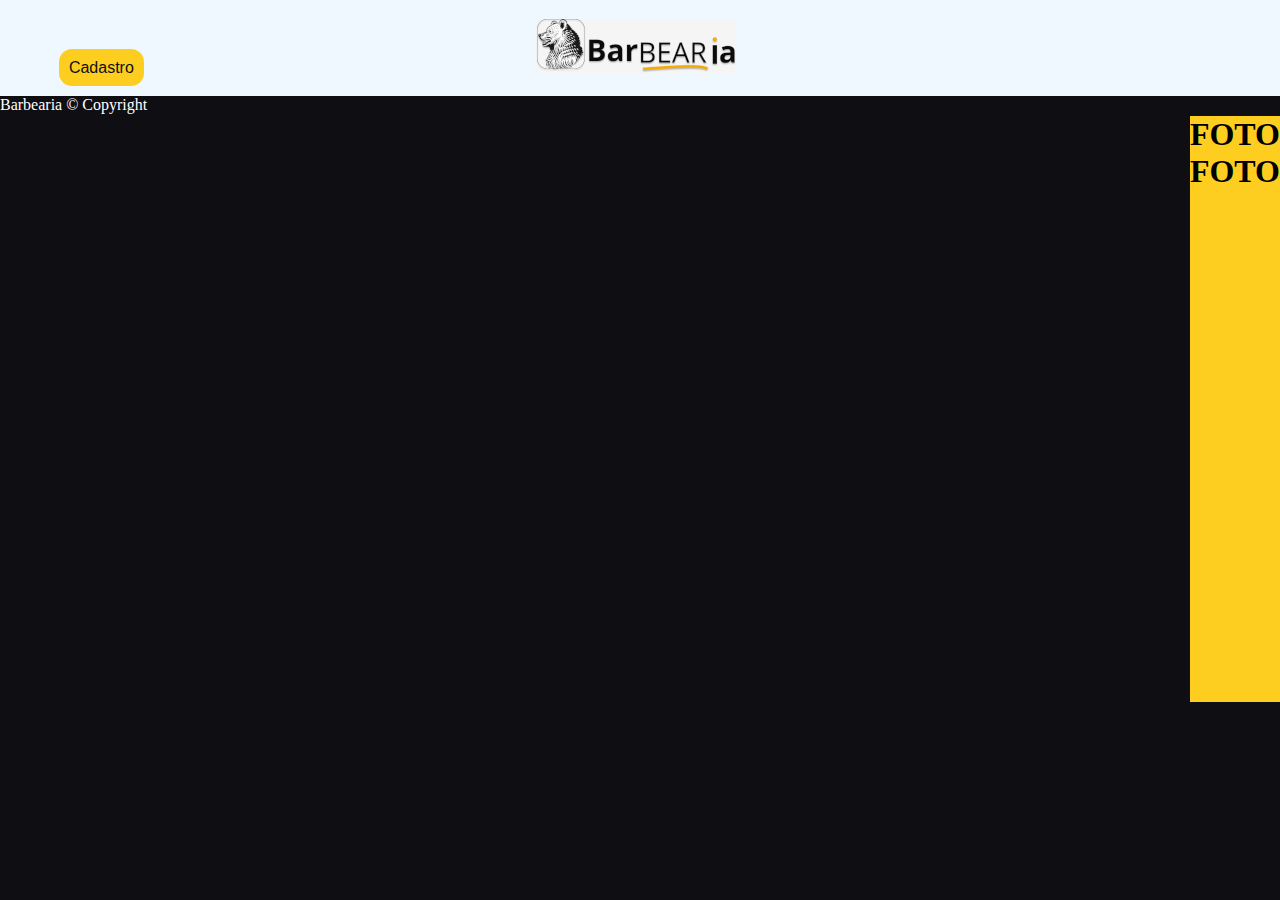
==== Barbearia-main/aba2.html @ 8c30d6e2 "quase p" ====
<!DOCTYPE html>
<html lang="pt-br">
<head>
    <meta charset="UTF-8">
    <meta http-equiv="X-UA-Compatible" content="IE=edge">
    <meta name="viewport" content="width=device-width, initial-scale=1.0">
    <link rel="shortcut icon" href="img/favicon.jpg" type="image/x-icon">
    <link rel="stylesheet" href="css/style.css">
    <title>Barbearia</title>
</head>
<body>
     <main>
    <header>
         <div class="imglogo">
           <img src="img/logo-barbearia-pitiquinha.png" alt="logo">
         </div>

         <div class="abas">
            <ul>
                <li><a href="index.html">Cadastro</a></li>
              
                
            </ul>
        </div>

    </header>


    <section>
        <div class="galeria">
          <h1>FOTO</h1>

          <h1>FOTO</h1>

            
        </div>
      </section>
    <footer>

       <p>Barbearia &copy; Copyright</p>

    </footer>
  </main>
</body>
</html>
---- Barbearia-main/css/style.css ----
*{
   margin: 0;
}
body{
   background-color: #0F0E13;
}

header{
background-color: aliceblue;
margin: 0px;
padding: 5mm;
}

footer{
   color:white;
}

.imglogo{
   margin-bottom: 0px;
   margin-right:8px;
   text-align: center;
   max-height: 40px;
   
 }

 .abas ul{ 
    list-style: none;
 }
 .abas li {
   background-color: #FDCE20;
   display: inline;  
   border-radius: 13px;
   padding-left: 7px;
   padding: 10px;
   width:50mm ; 
 }

 .abas li a{
   text-decoration: none;
   color: #0F0E13;
   font-family:'Franklin Gothic Medium', 'Arial Narrow', Arial, sans-serif;
   
 }

 .abas li:hover{
   background-color: yellow;

 }

 .galeria{

   background-color: #FDCE20;
   float: right;
   padding-bottom:40% ;
   margin-top: 20px;
 
 }

 #conteudo{
   margin-top: 1%;
   padding: 50px;
   width: 40%;
   margin-left: 32%;
   border-radius: 10px;
   background: aliceblue;
   color: rgb(0, 0, 0);
   text-align: center;
}

#form{

   text-align: center;
}

.list{

   text-decoration: none;
}
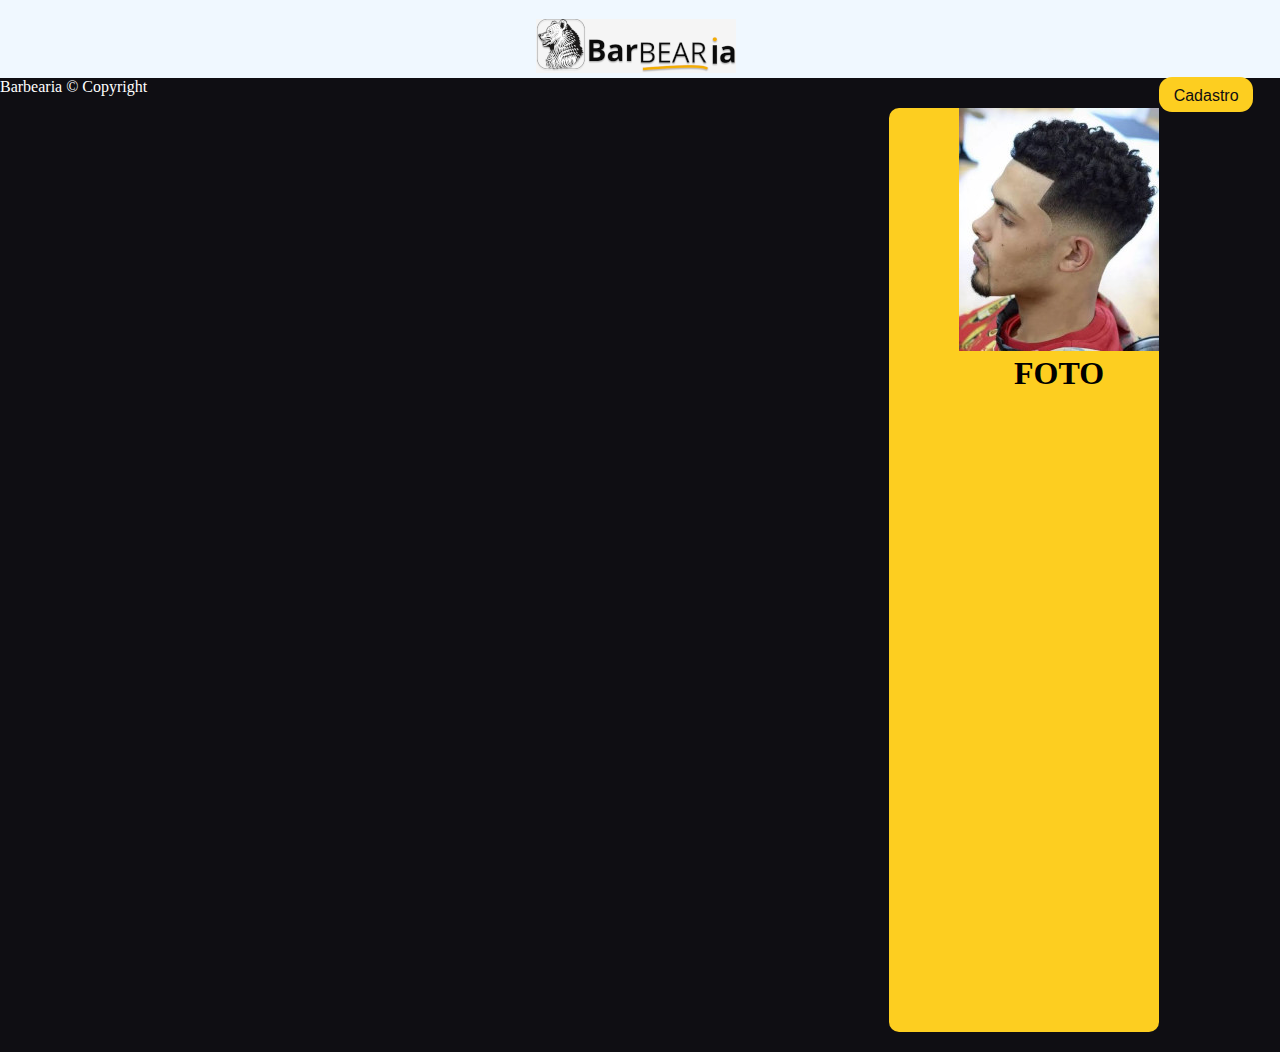
==== commit b1a6a097: "mudança" ====
--- a/Barbearia-main/aba2.html
+++ b/Barbearia-main/aba2.html
@@ -13,22 +13,22 @@
     <header>
          <div class="imglogo">
            <img src="img/logo-barbearia-pitiquinha.png" alt="logo">
-         </div>
+           <div class="cadastro">
+            
+            <p><a href="index.html">Cadastro</a></p>
+          </div>
+    </div>
 
-         <div class="abas">
-            <ul>
-                <li><a href="index.html">Cadastro</a></li>
-              
-                
-            </ul>
-        </div>
+         
+
+         
 
     </header>
 
 
     <section>
         <div class="galeria">
-          <h1>FOTO</h1>
+          <img src="img/jaca3.jpg" alt="corte jaca">
 
           <h1>FOTO</h1>
 
--- a/Barbearia-main/css/style.css
+++ b/Barbearia-main/css/style.css
@@ -23,26 +23,30 @@
    
  }
 
- .abas ul{ 
-    list-style: none;
- }
- .abas li {
+
+ .cadastro p {
    background-color: #FDCE20;
-   display: inline;  
+   text-align: center;
    border-radius: 13px;
-   padding-left: 7px;
+   padding-right: 70px;
    padding: 10px;
-   width:50mm ; 
- }
-
- .abas li a{
-   text-decoration: none;
-   color: #0F0E13;
-   font-family:'Franklin Gothic Medium', 'Arial Narrow', Arial, sans-serif;
+   height: 10%;
+   width:6% ; 
+   padding-bottom: 7px;
+   float: right;
+   margin-bottom: 3em;
    
  }
 
- .abas li:hover{
+ .cadastro p a{
+   color: #0F0E13;
+   font-family:'Franklin Gothic Medium', 'Arial Narrow', Arial, sans-serif;
+   text-decoration: none;
+   margin-top: 30px;
+   
+ }
+
+ .cadastro p:hover{
    background-color: yellow;
 
  }
@@ -51,8 +55,12 @@
 
    background-color: #FDCE20;
    float: right;
-   padding-bottom:40% ;
-   margin-top: 20px;
+   padding-bottom:50% ;
+   margin-top: 30px;
+   margin-bottom: 20px;
+   border-radius: 10px;
+   padding-left: 70px;
+   text-align: center;
  
  }
 
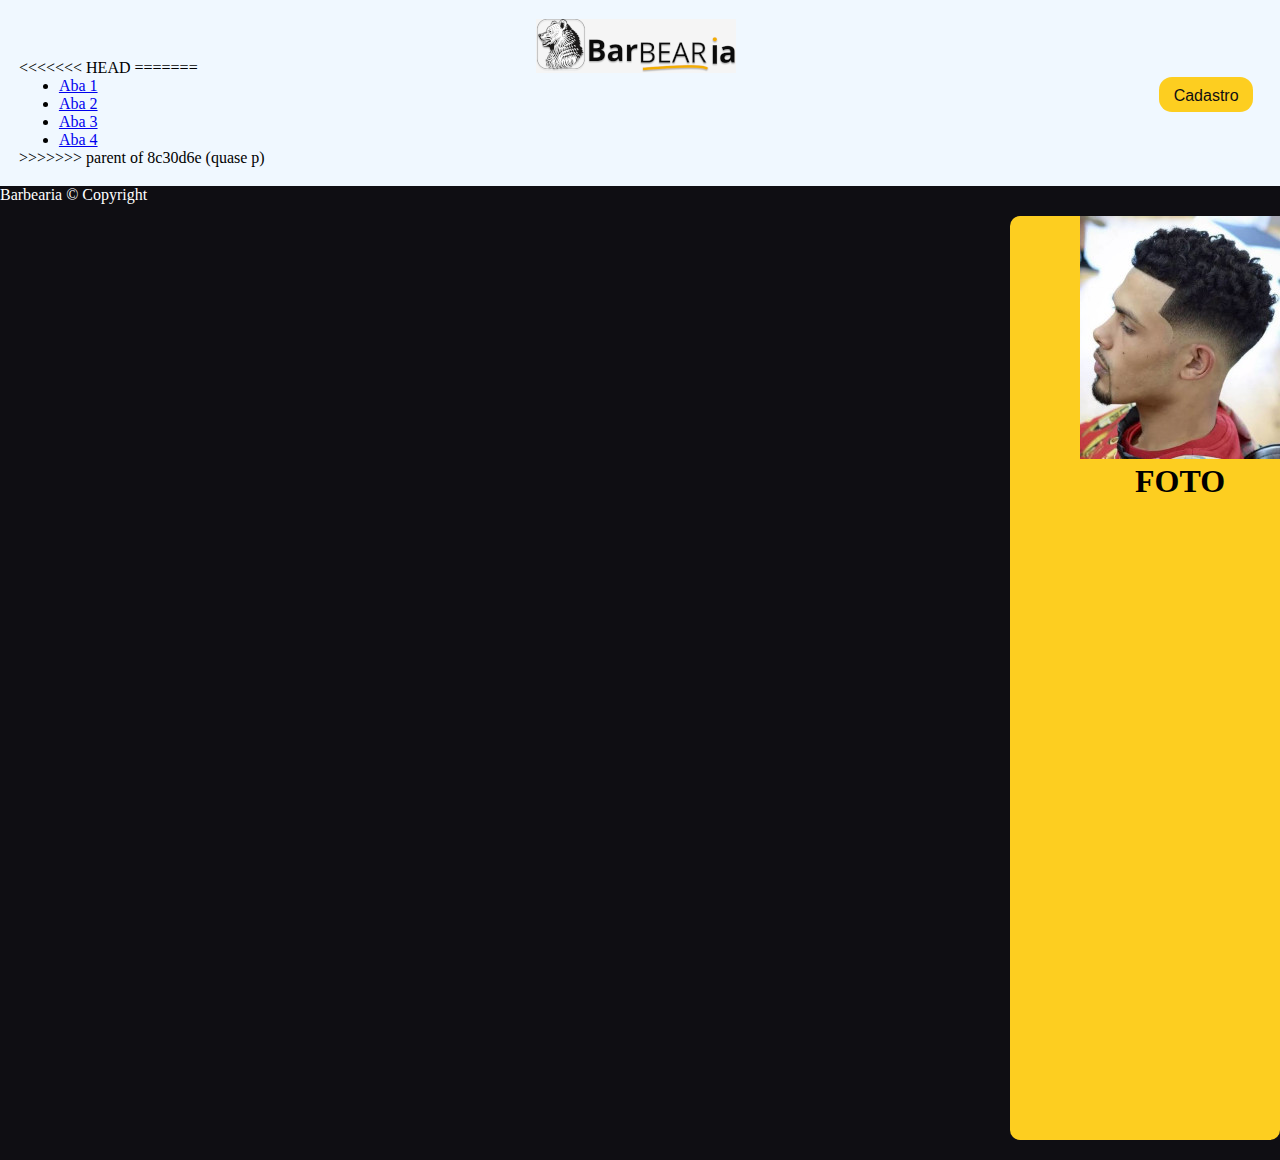
==== commit 032217ec: "kalkalkal" ====
--- a/Barbearia-main/aba2.html
+++ b/Barbearia-main/aba2.html
@@ -19,9 +19,20 @@
           </div>
     </div>
 
+<<<<<<< HEAD
          
 
          
+=======
+         <div class="abas">
+            <ul>
+                <li><a href="index.html">Aba 1</a></li>
+                <li><a href="aba2.html">Aba 2</a></li>
+                <li><a href="aba3.html">Aba 3</a></li>
+                <li><a href="aba4.html">Aba 4</a></li>
+            </ul>
+        </div>
+>>>>>>> parent of 8c30d6e (quase p)
 
     </header>
 
--- a/Barbearia-main/css/style.css
+++ b/Barbearia-main/css/style.css
@@ -65,7 +65,7 @@
  }
 
  #conteudo{
-   margin-top: 1%;
+   margin-top: 0%;
    padding: 50px;
    width: 40%;
    margin-left: 32%;
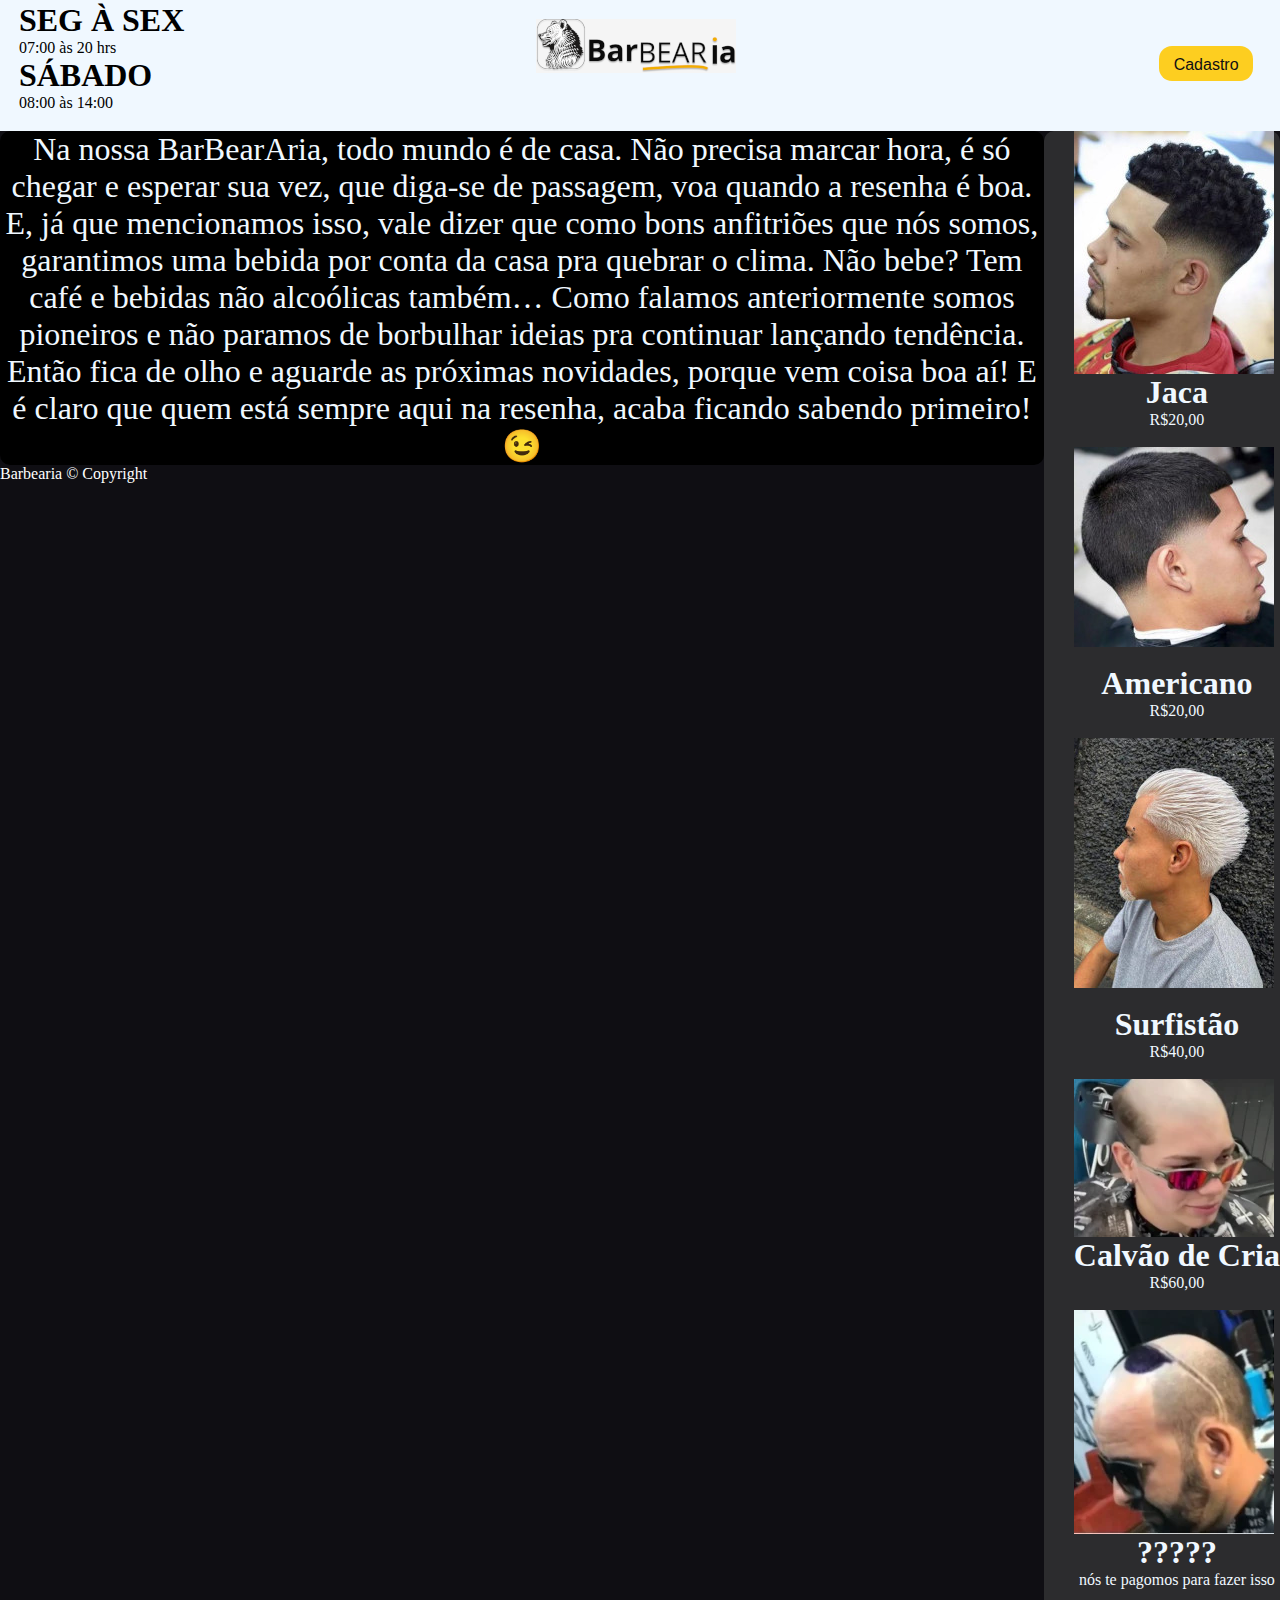
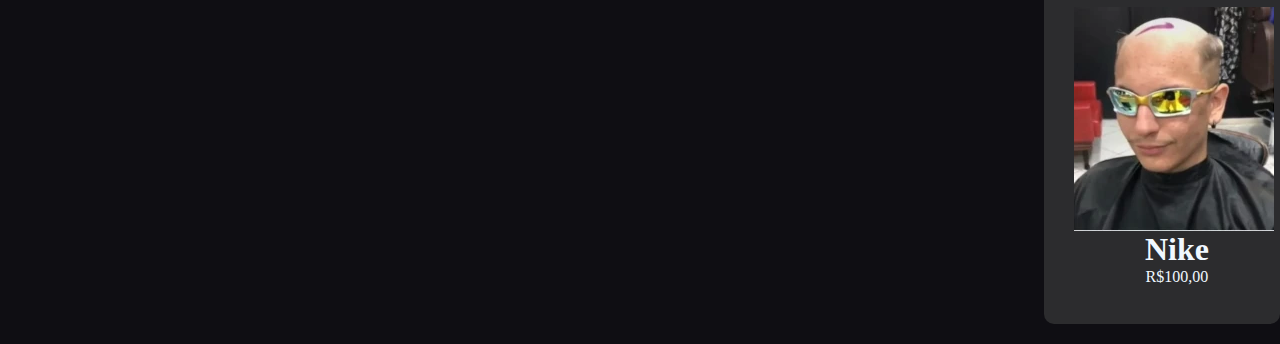
==== commit 05051470: "dDWEYWYEC" ====
--- a/Barbearia-main/aba2.html
+++ b/Barbearia-main/aba2.html
@@ -6,7 +6,7 @@
     <meta name="viewport" content="width=device-width, initial-scale=1.0">
     <link rel="shortcut icon" href="img/favicon.jpg" type="image/x-icon">
     <link rel="stylesheet" href="css/style.css">
-    <title>Barbearia</title>
+    <title>BarBEARia</title>
 </head>
 <body>
      <main>
@@ -15,36 +15,88 @@
            <img src="img/logo-barbearia-pitiquinha.png" alt="logo">
            <div class="cadastro">
             
-            <p><a href="index.html">Cadastro</a></p>
+            <p><a href="form.html">Cadastro</a></p>
           </div>
     </div>
 
-<<<<<<< HEAD
-         
+   
 
-         
-=======
-         <div class="abas">
-            <ul>
-                <li><a href="index.html">Aba 1</a></li>
-                <li><a href="aba2.html">Aba 2</a></li>
-                <li><a href="aba3.html">Aba 3</a></li>
-                <li><a href="aba4.html">Aba 4</a></li>
-            </ul>
-        </div>
->>>>>>> parent of 8c30d6e (quase p)
+
+    <div class="let">
+      <h1 > SEG À SEX</h1>
+      
+      <p>07:00 às 20 hrs</p> 
+      <h1>SÁBADO </h1> 
+      
+      <p>08:00 às 14:00</p>
+
+     </div>
+
+      
+
 
     </header>
 
 
     <section>
+
+      
+
+
+
         <div class="galeria">
           <img src="img/jaca3.jpg" alt="corte jaca">
 
-          <h1>FOTO</h1>
+          <h1>Jaca</h1>
+          <p>R$20,00</p>
 
-            
-        </div>
+          <br>
+
+          <img src="img/americano.jpg" alt="corte americano">
+
+          <br>
+
+          <h1>Americano</h1>
+          <p>R$20,00</p>
+
+          <br>
+
+          <img src="img/surfistão.jpg" alt="corte surfistão">
+
+          <br>
+
+          <h1>Surfistão</h1>
+          <p>R$40,00</p>
+
+          <br>
+
+          <img src="img/calvao.de.cria.webp" alt="calvao de cria">
+
+          <h1>Calvão de Cria</h1>
+          <p>R$60,00</p>
+
+          <br>
+
+          <img src="img/calvao-de-origem1.webp" alt="">
+          <h1>?????</h1>
+          <p>nós te pagomos para fazer isso</p>
+
+          <br>
+
+          <img src="img/calvao-de-origem2.webp" alt="">
+            <h1>Nike</h1>
+            <p>R$100,00</p>
+          
+          </div>
+
+          <div class="sobren">
+            <p>Na nossa BarBearAria, todo mundo é de casa. Não precisa marcar hora, é só chegar e esperar sua vez, que diga-se de passagem, voa quando a resenha é boa. E, já que mencionamos isso, vale dizer que como bons anfitriões que nós somos, garantimos uma bebida por conta da casa pra quebrar o clima. Não bebe? Tem café e bebidas não alcoólicas também…
+
+              Como falamos anteriormente  somos pioneiros e não paramos de borbulhar ideias pra continuar lançando tendência. Então fica de olho e aguarde as próximas novidades, porque vem coisa boa aí!
+              
+              E é claro que quem está sempre aqui na resenha, acaba ficando sabendo primeiro! 😉</p>
+          </div>
+
       </section>
     <footer>
 
--- a/Barbearia-main/css/style.css
+++ b/Barbearia-main/css/style.css
@@ -11,9 +11,11 @@
 padding: 5mm;
 }
 
-footer{
-   color:white;
-}
+
+.let {
+   margin-top: -1.5cm;
+ 
+   }
 
 .imglogo{
    margin-bottom: 0px;
@@ -34,7 +36,7 @@
    width:6% ; 
    padding-bottom: 7px;
    float: right;
-   margin-bottom: 3em;
+   margin-top: -2.50%;
    
  }
 
@@ -52,20 +54,26 @@
  }
 
  .galeria{
-
-   background-color: #FDCE20;
+   color: aliceblue;
+   background-color: #2c2c2e;
    float: right;
-   padding-bottom:50% ;
-   margin-top: 30px;
+   padding-bottom:3% ;
+ 
    margin-bottom: 20px;
    border-radius: 10px;
-   padding-left: 70px;
+   padding-left: 30px;
    text-align: center;
- 
- }
+  }
+
+
+
+  .galeria img{
+   display: grid;
+  }
 
  #conteudo{
-   margin-top: 0%;
+   margin-top: 3.2%;
+   margin-bottom: 4%;
    padding: 50px;
    width: 40%;
    margin-left: 32%;
@@ -73,18 +81,29 @@
    background: aliceblue;
    color: rgb(0, 0, 0);
    text-align: center;
+ 
 }
 
-#form{
-
+.sobren{
+   color: aliceblue;
+   background-color: #000000;
+   font-size: xx-large;
+   border-radius: 10px;
+   padding-right: -1%;
    text-align: center;
-}
-
-.list{
-
-   text-decoration: none;
+   display: grid;
 }
 
 
 
 
+
+
+footer{
+   color:white;
+}
+
+
+
+
+
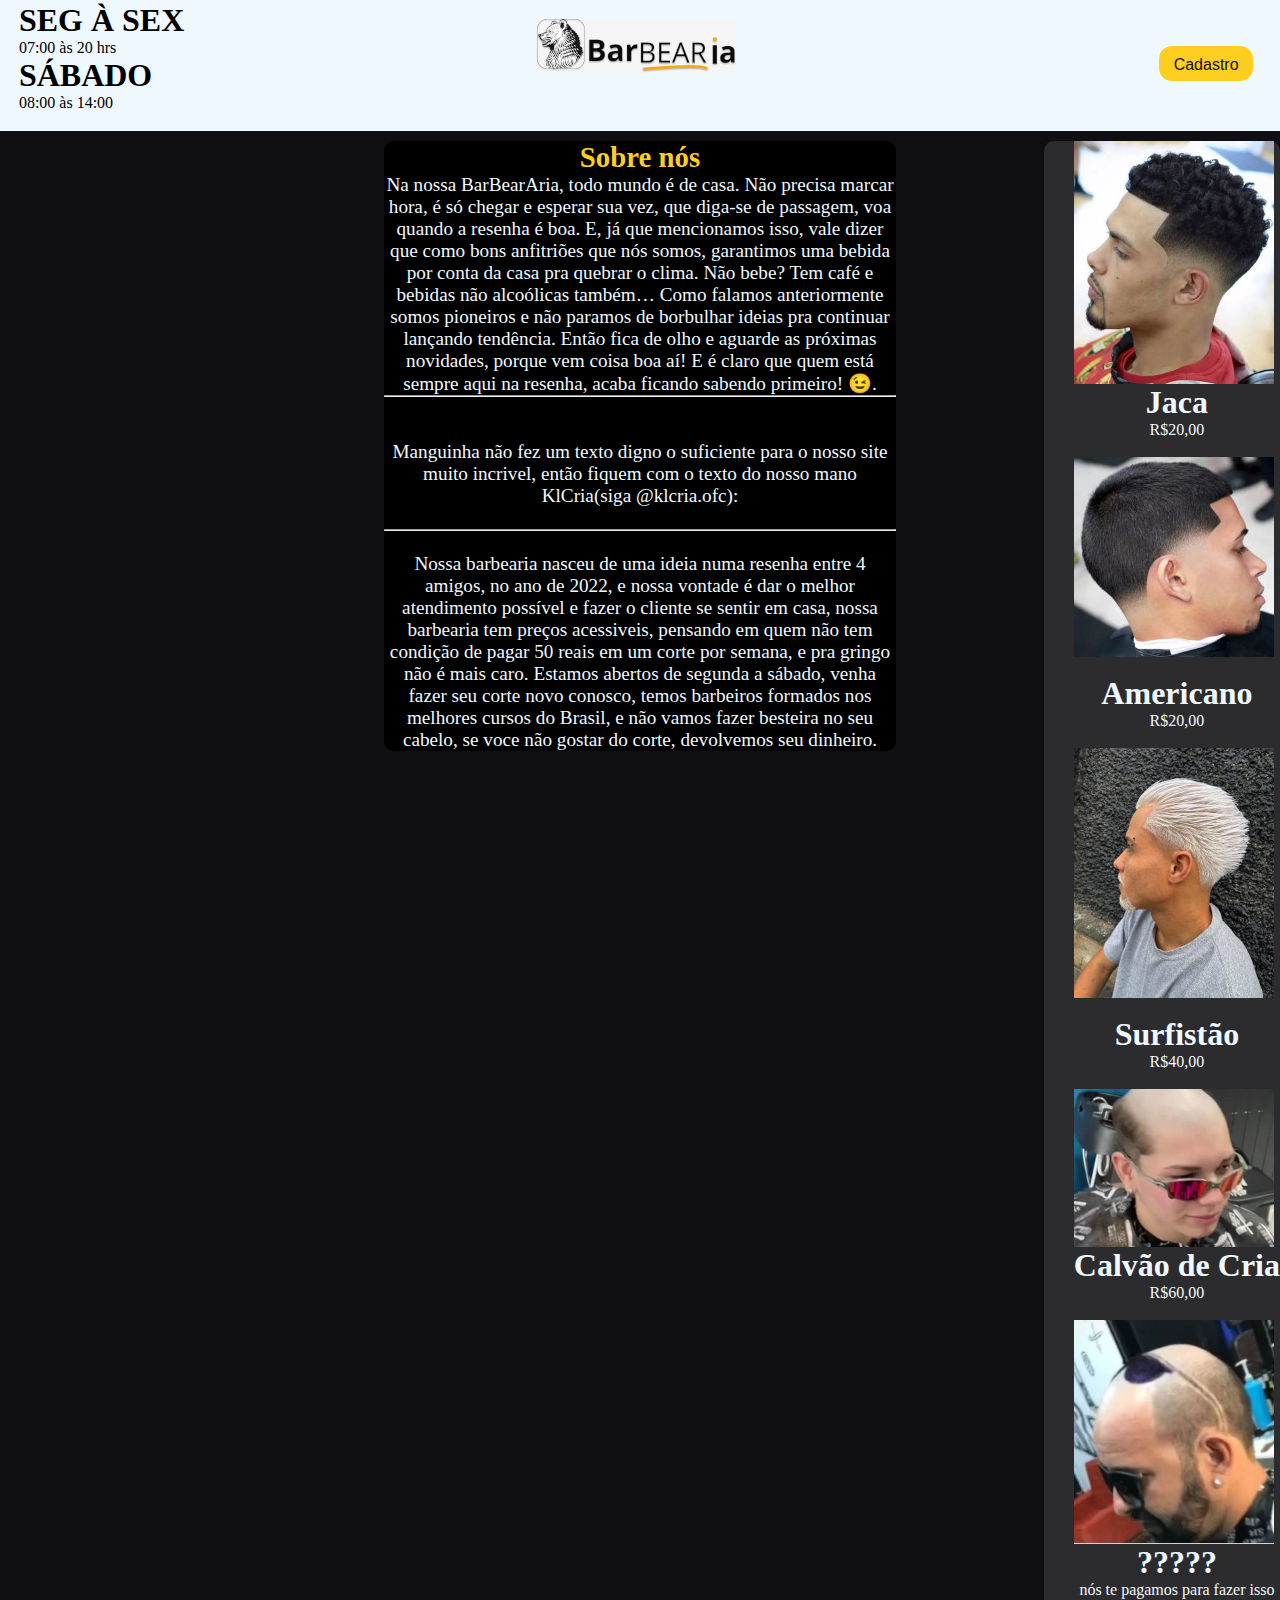
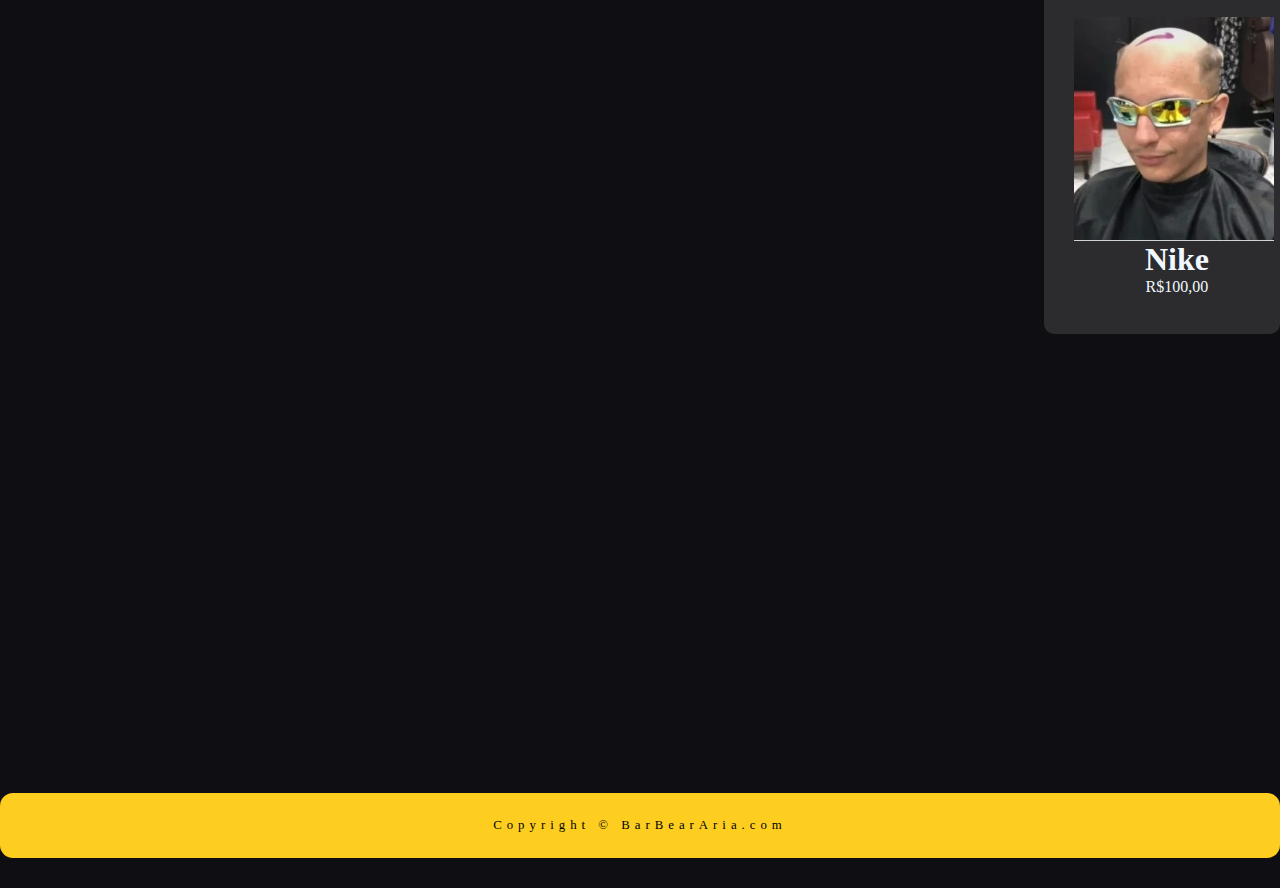
==== commit 44235629: "acaboooou" ====
--- a/Barbearia-main/aba2.html
+++ b/Barbearia-main/aba2.html
@@ -79,7 +79,7 @@
 
           <img src="img/calvao-de-origem1.webp" alt="">
           <h1>?????</h1>
-          <p>nós te pagomos para fazer isso</p>
+          <p>nós te pagamos para fazer isso</p>
 
           <br>
 
@@ -89,20 +89,35 @@
           
           </div>
 
-          <div class="sobren">
+          <div class="sobre">
+                    <h2>Sobre nós</h2>
+
             <p>Na nossa BarBearAria, todo mundo é de casa. Não precisa marcar hora, é só chegar e esperar sua vez, que diga-se de passagem, voa quando a resenha é boa. E, já que mencionamos isso, vale dizer que como bons anfitriões que nós somos, garantimos uma bebida por conta da casa pra quebrar o clima. Não bebe? Tem café e bebidas não alcoólicas também…
 
               Como falamos anteriormente  somos pioneiros e não paramos de borbulhar ideias pra continuar lançando tendência. Então fica de olho e aguarde as próximas novidades, porque vem coisa boa aí!
               
-              E é claro que quem está sempre aqui na resenha, acaba ficando sabendo primeiro! 😉</p>
+              E é claro que quem está sempre aqui na resenha, acaba ficando sabendo primeiro! 😉. 
+              <hr id="hr">
+              <br>
+              <br>
+              Manguinha não fez um texto digno o suficiente para o nosso site muito incrivel, então fiquem com o texto do nosso mano KlCria(siga @klcria.ofc):
+              <br>
+              <br>
+              <hr>
+              <br>
+              Nossa barbearia nasceu de uma ideia numa resenha entre 4 amigos, no ano de 2022, e nossa vontade é dar o melhor atendimento possível e fazer o cliente se sentir em casa, nossa barbearia tem preços acessiveis, pensando em quem não tem condição de pagar 50 reais em um corte por semana, e pra gringo não é mais caro. Estamos abertos de segunda a sábado, venha fazer seu corte novo conosco, temos barbeiros formados nos melhores cursos do Brasil, e não vamos fazer besteira no seu cabelo, se voce não gostar do corte, devolvemos seu dinheiro. 
+            </p>
           </div>
 
       </section>
-    <footer>
+      <div class="mapa iframe">
+      <iframe src="https://www.google.com/maps/embed?pb=!1m18!1m12!1m3!1d3677.4550517346333!2d-43.39128868531646!3d-22.822647985054665!2m3!1f0!2f0!3f0!3m2!1i1024!2i768!4f13.1!3m3!1m2!1s0x9963f31ae0d2bd%3A0x2fa271f7b2268114!2sR.%20Javata%2C%20522%20-%20Anchieta%2C%20Rio%20de%20Janeiro%20-%20RJ%2C%2021655-400!5e0!3m2!1spt-BR!2sbr!4v1660617330589!5m2!1spt-BR!2sbr" width="600" height="450" style="border:0;" allowfullscreen="" loading="lazy" referrerpolicy="no-referrer-when-downgrade"></iframe>
+    </div>
 
-       <p>Barbearia &copy; Copyright</p>
-
+      <footer class="rodape">
+        Copyright &copy; BarBearAria.com
     </footer>
+    
   </main>
 </body>
 </html>--- a/Barbearia-main/css/style.css
+++ b/Barbearia-main/css/style.css
@@ -84,26 +84,50 @@
  
 }
 
-.sobren{
+
+
+.sobre{
+   background-color: #000000;
+   border-radius: 10px;
+   font-size: larger;
+   text-align: center;
+   padding-right: -1%;
    color: aliceblue;
-   background-color: #000000;
-   font-size: xx-large;
-   border-radius: 10px;
-   padding-right: -1%;
+   padding: -10px;
+   margin-top: 10px;
+   margin-left: 30%;
+   height: 20%;
+   width:40% ; 
+}
+
+.sobre h2{
+   color: #FDCE20;
+}
+
+
+.mapa iframe{
+   width: 100%;
+   height: 450px;
+}
+
+
+
+.rodape{
+   background-color: #FDCE20;
+   padding: 25px;
+   padding-left: 5;
+   color: rgb(0, 0, 0);
    text-align: center;
-   display: grid;
+   font-size: 0.8em;
+   letter-spacing: 5px;
+   margin-bottom: 30px;
+ 
+   border-radius: 13px;
+   
+   margin-top: -15px;
 }
 
 
 
 
 
-
-footer{
-   color:white;
-}
-
-
-
-
-
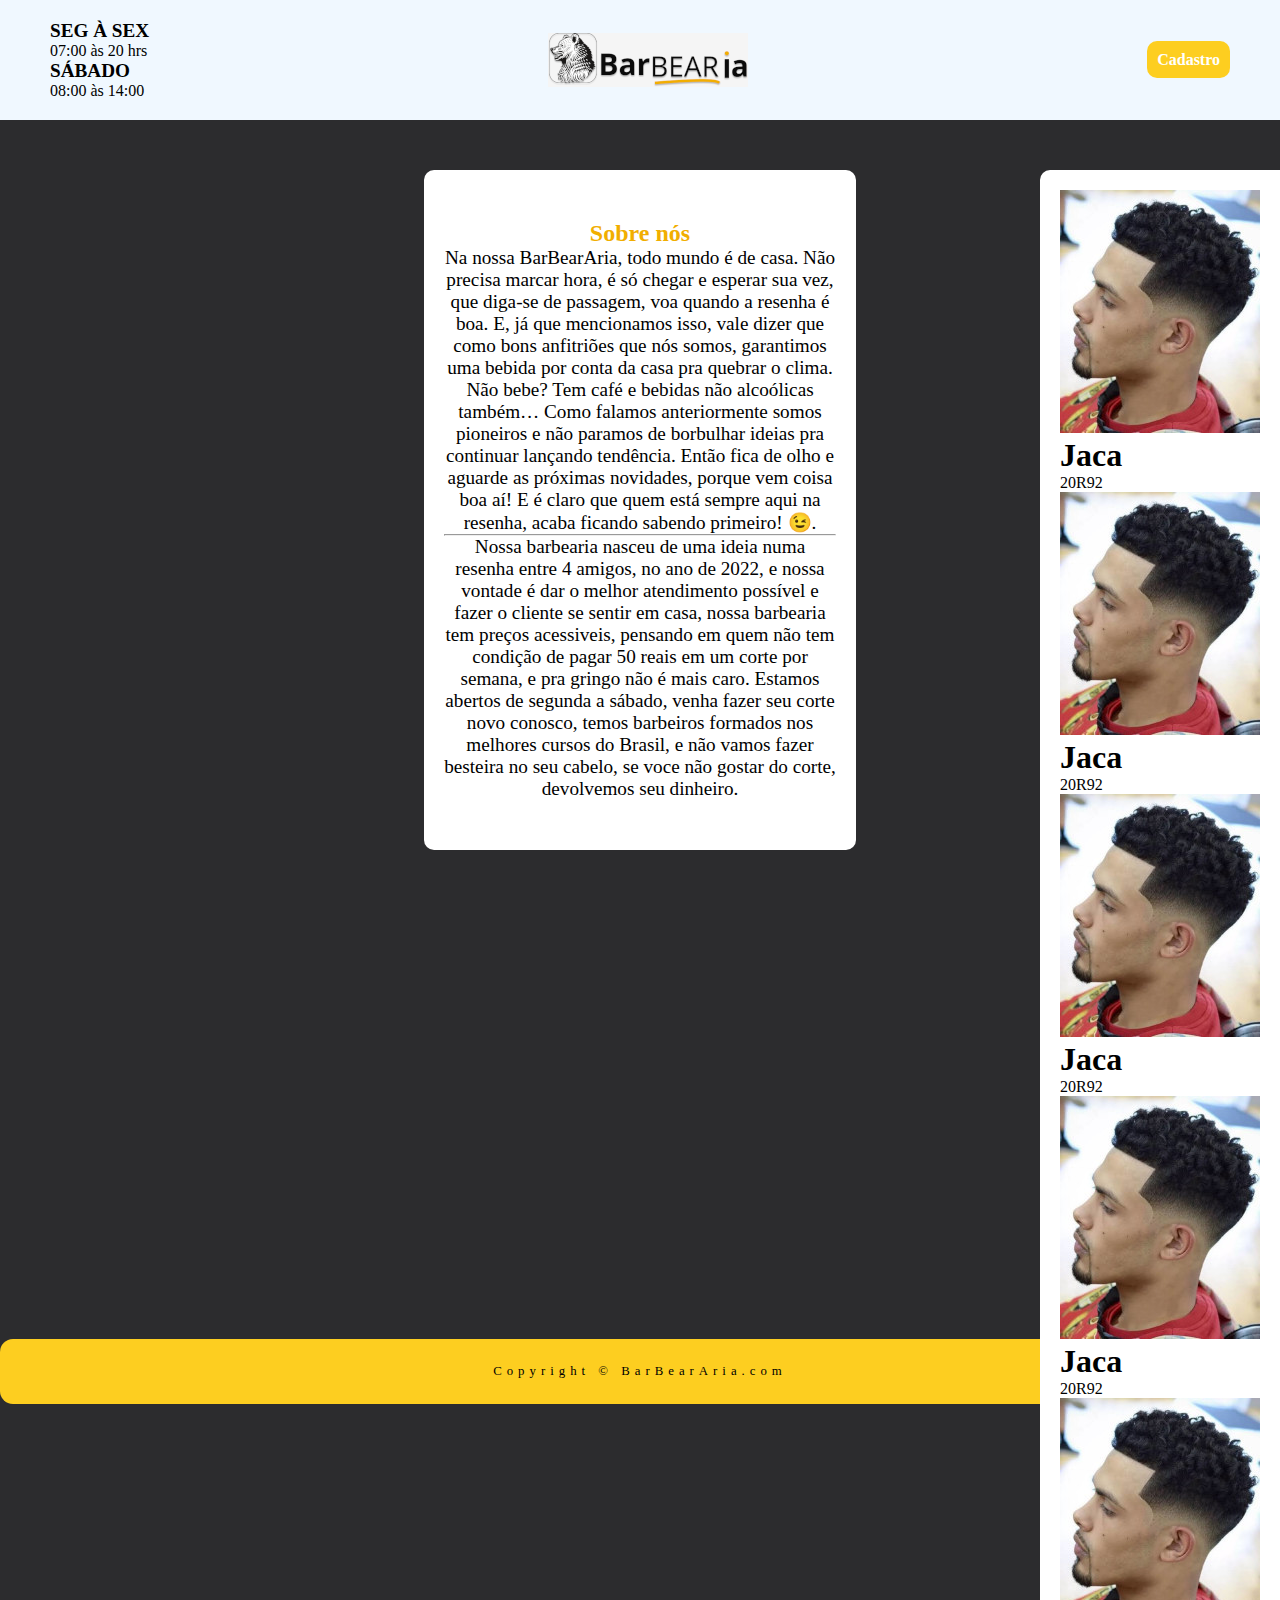
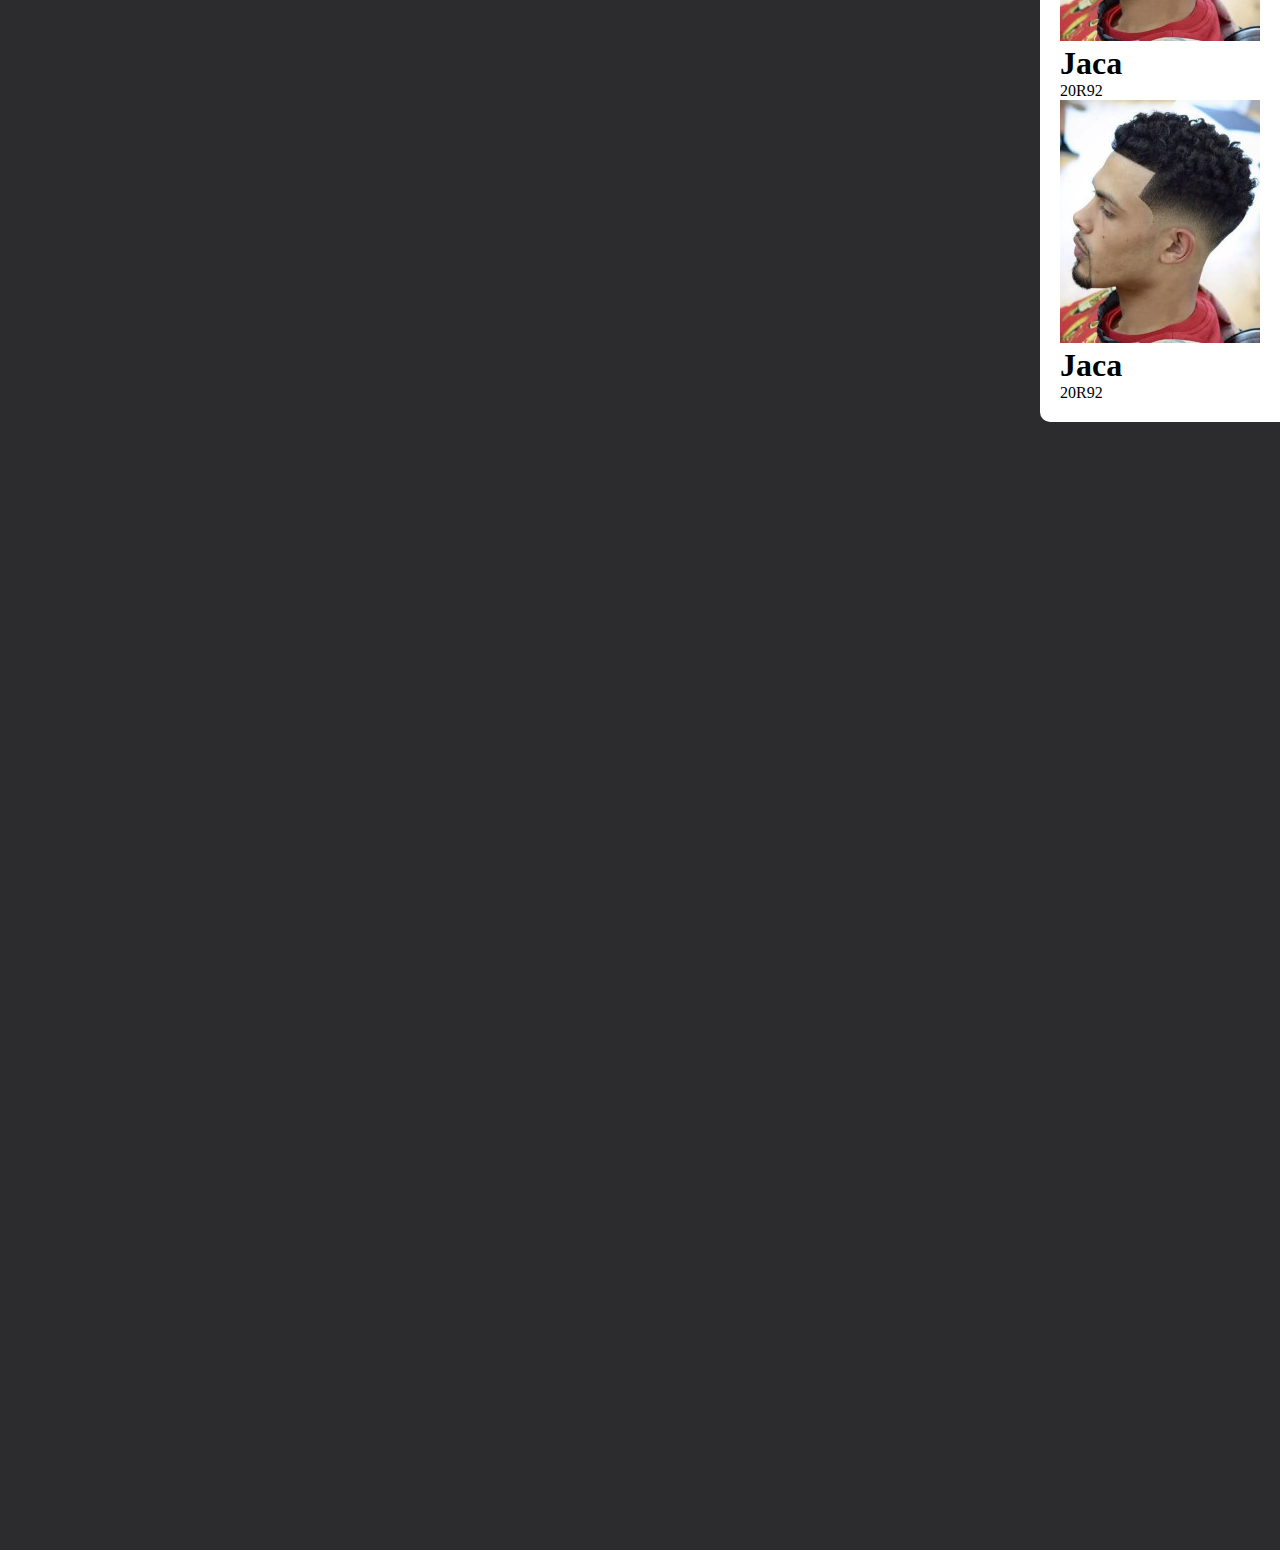
==== commit 54f4a152: "sbfuefbus" ====
--- a/Barbearia-main/aba2.html
+++ b/Barbearia-main/aba2.html
@@ -6,118 +6,130 @@
     <meta name="viewport" content="width=device-width, initial-scale=1.0">
     <link rel="shortcut icon" href="img/favicon.jpg" type="image/x-icon">
     <link rel="stylesheet" href="css/style.css">
+    <link href="https://cdn.jsdelivr.net/npm/bootstrap@5.1.3/dist/css/bootstrap.min.css" rel="stylesheet" integrity="sha384-1BmE4kWBq78iYhFldvKuhfTAU6auU8tT94WrHftjDbrCEXSU1oBoqyl2QvZ6jIW3" crossorigin="anonymous">
     <title>BarBEARia</title>
 </head>
-<body>
-     <main>
+<body> 
+  <div class="div_body">
     <header>
-         <div class="imglogo">
-           <img src="img/logo-barbearia-pitiquinha.png" alt="logo">
-           <div class="cadastro">
-            
-            <p><a href="form.html">Cadastro</a></p>
-          </div>
-    </div>
+      <div class="let">
+        <h1>SEG À SEX</h1>
+        
+        <p>07:00 às 20 hrs</p> 
+        <h1>SÁBADO </h1> 
+        
+        <p style="margin-bottom: 0;">08:00 às 14:00</p>
+      </div>
 
-   
+      <img src="img/logo-barbearia-pitiquinha.png" alt="logo">
+        
+      <div class="cadastro">
+        <a href="form.html">Cadastro</a>
+      </div>
+    </header>  
 
+    <main>
+      <div class="galeria">
+        <div class="galeria-conteudo">
+          <img src="img/jaca3.jpg">
+          <h1>Jaca</h1>
+          <p>20R92</p>
+        </div>
+        <div class="galeria-conteudo">
+          <img src="img/jaca3.jpg">
+          <h1>Jaca</h1>
+          <p>20R92</p>
+        </div>
+        <div class="galeria-conteudo">
+          <img src="img/jaca3.jpg">
+          <h1>Jaca</h1>
+          <p>20R92</p>
+        </div>
+        <div class="galeria-conteudo">
+          <img src="img/jaca3.jpg">
+          <h1>Jaca</h1>
+          <p>20R92</p>
+        </div>
+        <div class="galeria-conteudo">
+          <img src="img/jaca3.jpg">
+          <h1>Jaca</h1>
+          <p>20R92</p>
+        </div>
+        <div class="galeria-conteudo">
+          <img src="img/jaca3.jpg">
+          <h1>Jaca</h1>
+          <p>20R92</p>
+        </div>
+        
+        <!-- <img src="img/jaca3.jpg" alt="corte jaca">
 
-    <div class="let">
-      <h1 > SEG À SEX</h1>
+        <h1>Jaca</h1>
+        <p>R$20,00</p>
+
+        <br>
+
+        <img src="img/americano.jpg" alt="corte americano">
+
+        <br>
+
+        <h1>Americano</h1>
+        <p>R$20,00</p>
+
+        <br>
+
+        <img src="img/surfistão.jpg" alt="corte surfistão">
+
+        <br>
+
+        <h1>Surfistão</h1>
+        <p>R$40,00</p>
+
+        <br>
+
+        <img src="img/calvao.de.cria.webp" alt="calvao de cria">
+
+        <h1>Calvão de Cria</h1>
+        <p>R$60,00</p>
+
+        <br>
+
+        <img src="img/calvao-de-origem1.webp">
+        <h1>?????</h1>
+        <p>nós te pagamos para fazer isso</p>
+
+        <br>
+
+        <img src="img/calvao-de-origem2.webp">
+        <h1>Nike</h1>
+        <p>R$100,00</p> -->
       
-      <p>07:00 às 20 hrs</p> 
-      <h1>SÁBADO </h1> 
-      
-      <p>08:00 às 14:00</p>
+      </div>
 
-     </div>
+      <div class="sobre">
+        <h2>Sobre nós</h2>
 
-      
+        <p>Na nossa BarBearAria, todo mundo é de casa. Não precisa marcar hora, é só chegar e esperar sua vez, que diga-se de passagem, voa quando a resenha é boa. E, já que mencionamos isso, vale dizer que como bons anfitriões que nós somos, garantimos uma bebida por conta da casa pra quebrar o clima. Não bebe? Tem café e bebidas não alcoólicas também…
 
+        Como falamos anteriormente  somos pioneiros e não paramos de borbulhar ideias pra continuar lançando tendência. Então fica de olho e aguarde as próximas novidades, porque vem coisa boa aí!
+          
+        E é claro que quem está sempre aqui na resenha, acaba ficando sabendo primeiro! 😉. 
+        <hr id="hr">
 
-    </header>
+        <p> Nossa barbearia nasceu de uma ideia numa resenha entre 4 amigos, no ano de 2022, e nossa vontade é dar o melhor atendimento possível e fazer o cliente se sentir em casa, nossa barbearia tem preços acessiveis, pensando em quem não tem condição de pagar 50 reais em um corte por semana, e pra gringo não é mais caro. Estamos abertos de segunda a sábado, venha fazer seu corte novo conosco, temos barbeiros formados nos melhores cursos do Brasil, e não vamos fazer besteira no seu cabelo, se voce não gostar do corte, devolvemos seu dinheiro.</p>
+      </div>
 
-
-    <section>
-
-      
-
-
-
-        <div class="galeria">
-          <img src="img/jaca3.jpg" alt="corte jaca">
-
-          <h1>Jaca</h1>
-          <p>R$20,00</p>
-
-          <br>
-
-          <img src="img/americano.jpg" alt="corte americano">
-
-          <br>
-
-          <h1>Americano</h1>
-          <p>R$20,00</p>
-
-          <br>
-
-          <img src="img/surfistão.jpg" alt="corte surfistão">
-
-          <br>
-
-          <h1>Surfistão</h1>
-          <p>R$40,00</p>
-
-          <br>
-
-          <img src="img/calvao.de.cria.webp" alt="calvao de cria">
-
-          <h1>Calvão de Cria</h1>
-          <p>R$60,00</p>
-
-          <br>
-
-          <img src="img/calvao-de-origem1.webp" alt="">
-          <h1>?????</h1>
-          <p>nós te pagamos para fazer isso</p>
-
-          <br>
-
-          <img src="img/calvao-de-origem2.webp" alt="">
-            <h1>Nike</h1>
-            <p>R$100,00</p>
-          
-          </div>
-
-          <div class="sobre">
-                    <h2>Sobre nós</h2>
-
-            <p>Na nossa BarBearAria, todo mundo é de casa. Não precisa marcar hora, é só chegar e esperar sua vez, que diga-se de passagem, voa quando a resenha é boa. E, já que mencionamos isso, vale dizer que como bons anfitriões que nós somos, garantimos uma bebida por conta da casa pra quebrar o clima. Não bebe? Tem café e bebidas não alcoólicas também…
-
-              Como falamos anteriormente  somos pioneiros e não paramos de borbulhar ideias pra continuar lançando tendência. Então fica de olho e aguarde as próximas novidades, porque vem coisa boa aí!
-              
-              E é claro que quem está sempre aqui na resenha, acaba ficando sabendo primeiro! 😉. 
-              <hr id="hr">
-              <br>
-              <br>
-              Manguinha não fez um texto digno o suficiente para o nosso site muito incrivel, então fiquem com o texto do nosso mano KlCria(siga @klcria.ofc):
-              <br>
-              <br>
-              <hr>
-              <br>
-              Nossa barbearia nasceu de uma ideia numa resenha entre 4 amigos, no ano de 2022, e nossa vontade é dar o melhor atendimento possível e fazer o cliente se sentir em casa, nossa barbearia tem preços acessiveis, pensando em quem não tem condição de pagar 50 reais em um corte por semana, e pra gringo não é mais caro. Estamos abertos de segunda a sábado, venha fazer seu corte novo conosco, temos barbeiros formados nos melhores cursos do Brasil, e não vamos fazer besteira no seu cabelo, se voce não gostar do corte, devolvemos seu dinheiro. 
-            </p>
-          </div>
-
-      </section>
-      <div class="mapa iframe">
+    </main>
+    
+    <div class="mapa iframe">
       <iframe src="https://www.google.com/maps/embed?pb=!1m18!1m12!1m3!1d3677.4550517346333!2d-43.39128868531646!3d-22.822647985054665!2m3!1f0!2f0!3f0!3m2!1i1024!2i768!4f13.1!3m3!1m2!1s0x9963f31ae0d2bd%3A0x2fa271f7b2268114!2sR.%20Javata%2C%20522%20-%20Anchieta%2C%20Rio%20de%20Janeiro%20-%20RJ%2C%2021655-400!5e0!3m2!1spt-BR!2sbr!4v1660617330589!5m2!1spt-BR!2sbr" width="600" height="450" style="border:0;" allowfullscreen="" loading="lazy" referrerpolicy="no-referrer-when-downgrade"></iframe>
     </div>
 
-      <footer class="rodape">
-        Copyright &copy; BarBearAria.com
+    <footer class="rodape">
+      <p>Copyright &copy; BarBearAria.com</p>
     </footer>
-    
-  </main>
+  
+  </div>
+
+  <script src="https://cdn.jsdelivr.net/npm/bootstrap@5.1.3/dist/js/bootstrap.bundle.min.js" integrity="sha384-ka7Sk0Gln4gmtz2MlQnikT1wXgYsOg+OMhuP+IlRH9sENBO0LRn5q+8nbTov4+1p" crossorigin="anonymous"></script>
 </body>
 </html>--- a/Barbearia-main/css/style.css
+++ b/Barbearia-main/css/style.css
@@ -1,108 +1,92 @@
 *{
    margin: 0;
+   padding: 0;
+   box-sizing: border-box;
 }
-body{
-   background-color: #0F0E13;
+
+.div_body {
+   height: 350vh;
+   background-color: #2c2c2e;
 }
 
 header{
-background-color: aliceblue;
-margin: 0px;
-padding: 5mm;
+   background-color: aliceblue;
+   width: 100%;
+   padding: 20px 50px;
+
+   display: flex;
+   justify-content: space-between;
+   align-items: center;
 }
 
 
-.let {
-   margin-top: -1.5cm;
- 
-   }
+.let h1 {
+   font-size: 1.2em;
+}
+
+.let p {
+   font-size: 1em;
+}
 
 .imglogo{
-   margin-bottom: 0px;
-   margin-right:8px;
-   text-align: center;
    max-height: 40px;
-   
- }
+}
 
 
- .cadastro p {
+.cadastro a {
+   color: white;
+   text-decoration: none;
    background-color: #FDCE20;
    text-align: center;
-   border-radius: 13px;
-   padding-right: 70px;
-   padding: 10px;
-   height: 10%;
-   width:6% ; 
-   padding-bottom: 7px;
-   float: right;
-   margin-top: -2.50%;
-   
- }
+   border-radius: 10px;
+   padding: 10px; 
+   font-weight: bold;
+   transition: .3s;
+}
 
- .cadastro p a{
-   color: #0F0E13;
-   font-family:'Franklin Gothic Medium', 'Arial Narrow', Arial, sans-serif;
-   text-decoration: none;
-   margin-top: 30px;
-   
- }
+.cadastro a:hover{
+   background-color: yellow;
+   color: black;
+}
 
- .cadastro p:hover{
-   background-color: yellow;
+main {
+   padding: 50px 100px;
+   position: relative;
+}
 
- }
-
- .galeria{
-   color: aliceblue;
-   background-color: #2c2c2e;
-   float: right;
-   padding-bottom:3% ;
- 
-   margin-bottom: 20px;
-   border-radius: 10px;
-   padding-left: 30px;
-   text-align: center;
-  }
-
-
-
-  .galeria img{
-   display: grid;
-  }
-
- #conteudo{
-   margin-top: 3.2%;
-   margin-bottom: 4%;
-   padding: 50px;
-   width: 40%;
-   margin-left: 32%;
-   border-radius: 10px;
-   background: aliceblue;
-   color: rgb(0, 0, 0);
-   text-align: center;
- 
+.galeria{
+   width: auto;
+   background-color: white;
+   border-radius: 10px 0 0 10px;
+   padding: 20px;
+   display: flex;
+   flex-direction: column;
+   justify-content: center;
+   align-items: center;
+   position: absolute;
+   right: 0;
 }
 
 
 
 .sobre{
-   background-color: #000000;
+   background-color: white;
    border-radius: 10px;
-   font-size: larger;
    text-align: center;
-   padding-right: -1%;
-   color: aliceblue;
+   padding: 50px 20px;
    padding: -10px;
-   margin-top: 10px;
    margin-left: 30%;
    height: 20%;
    width:40% ; 
 }
 
 .sobre h2{
-   color: #FDCE20;
+   color: #f1ae00;
 }
+
+.sobre p {
+   font-size: 1.2em;
+} 
 
 
 .mapa iframe{
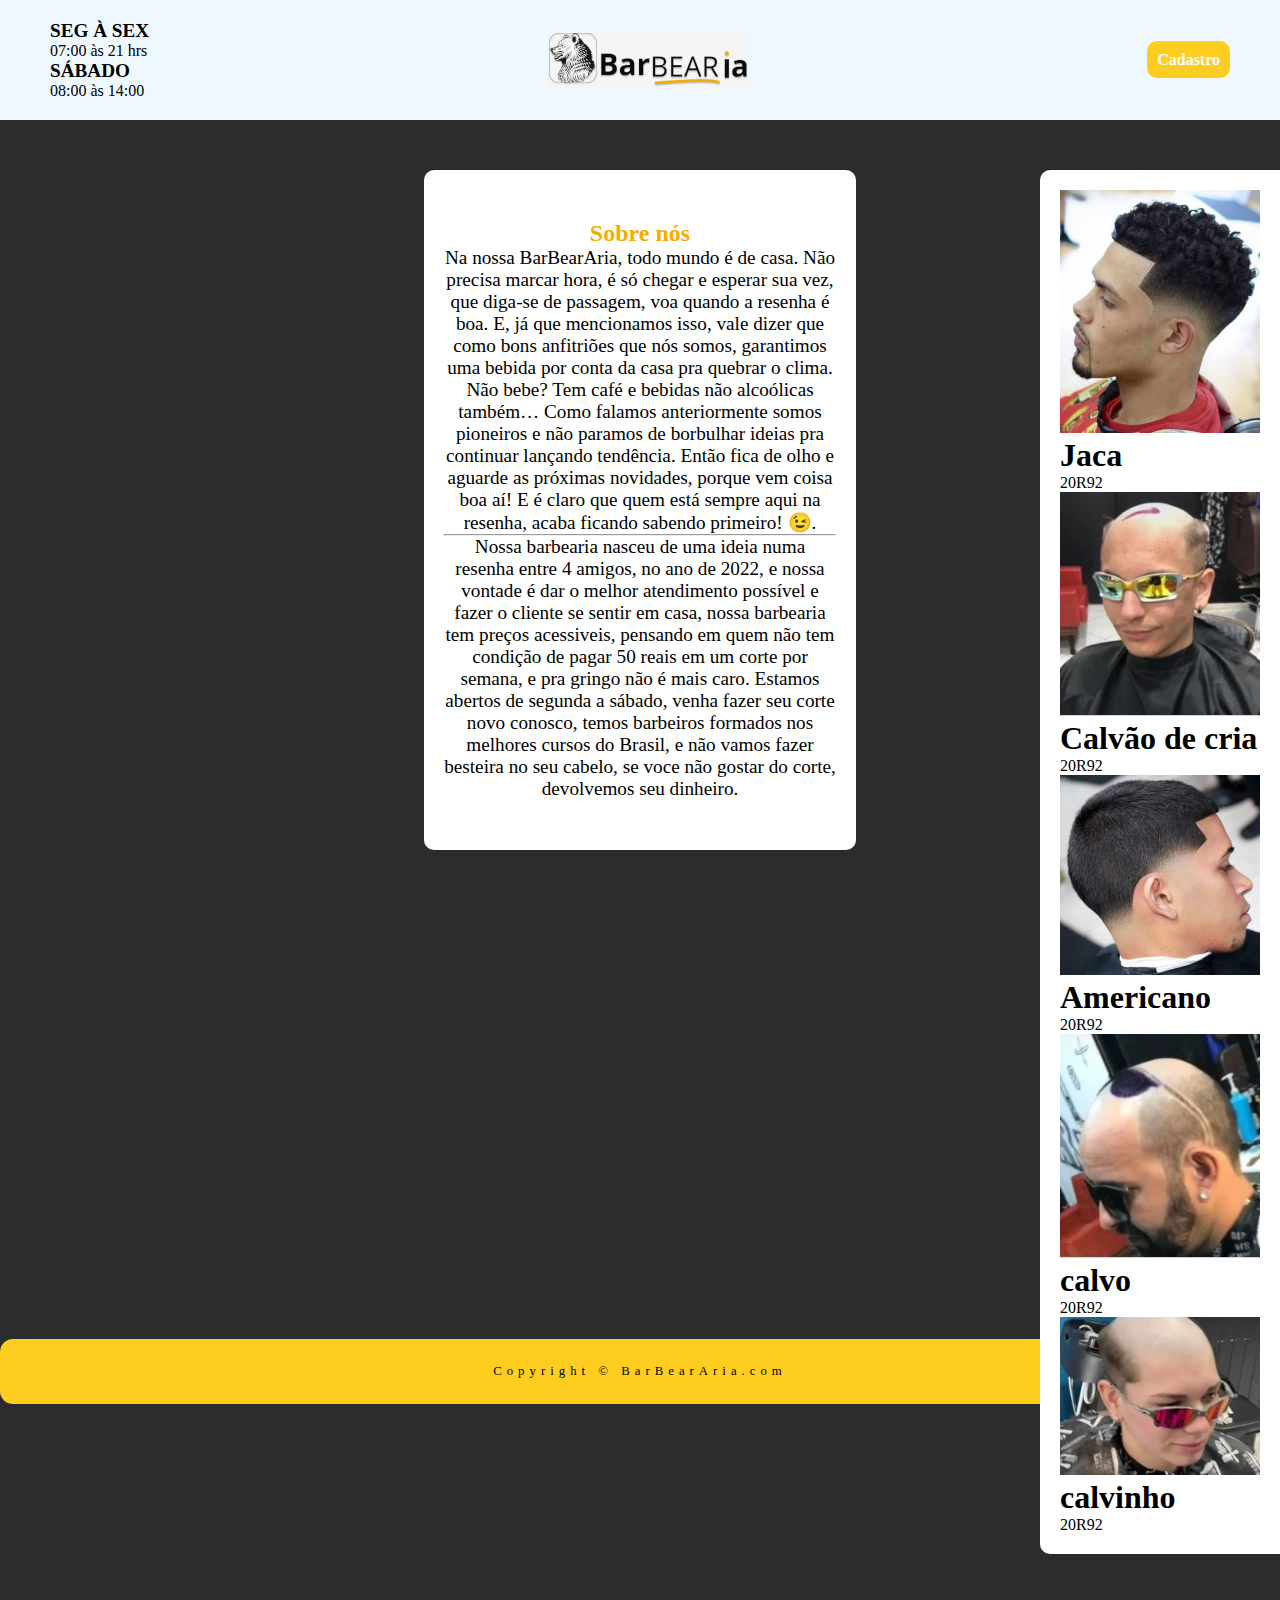
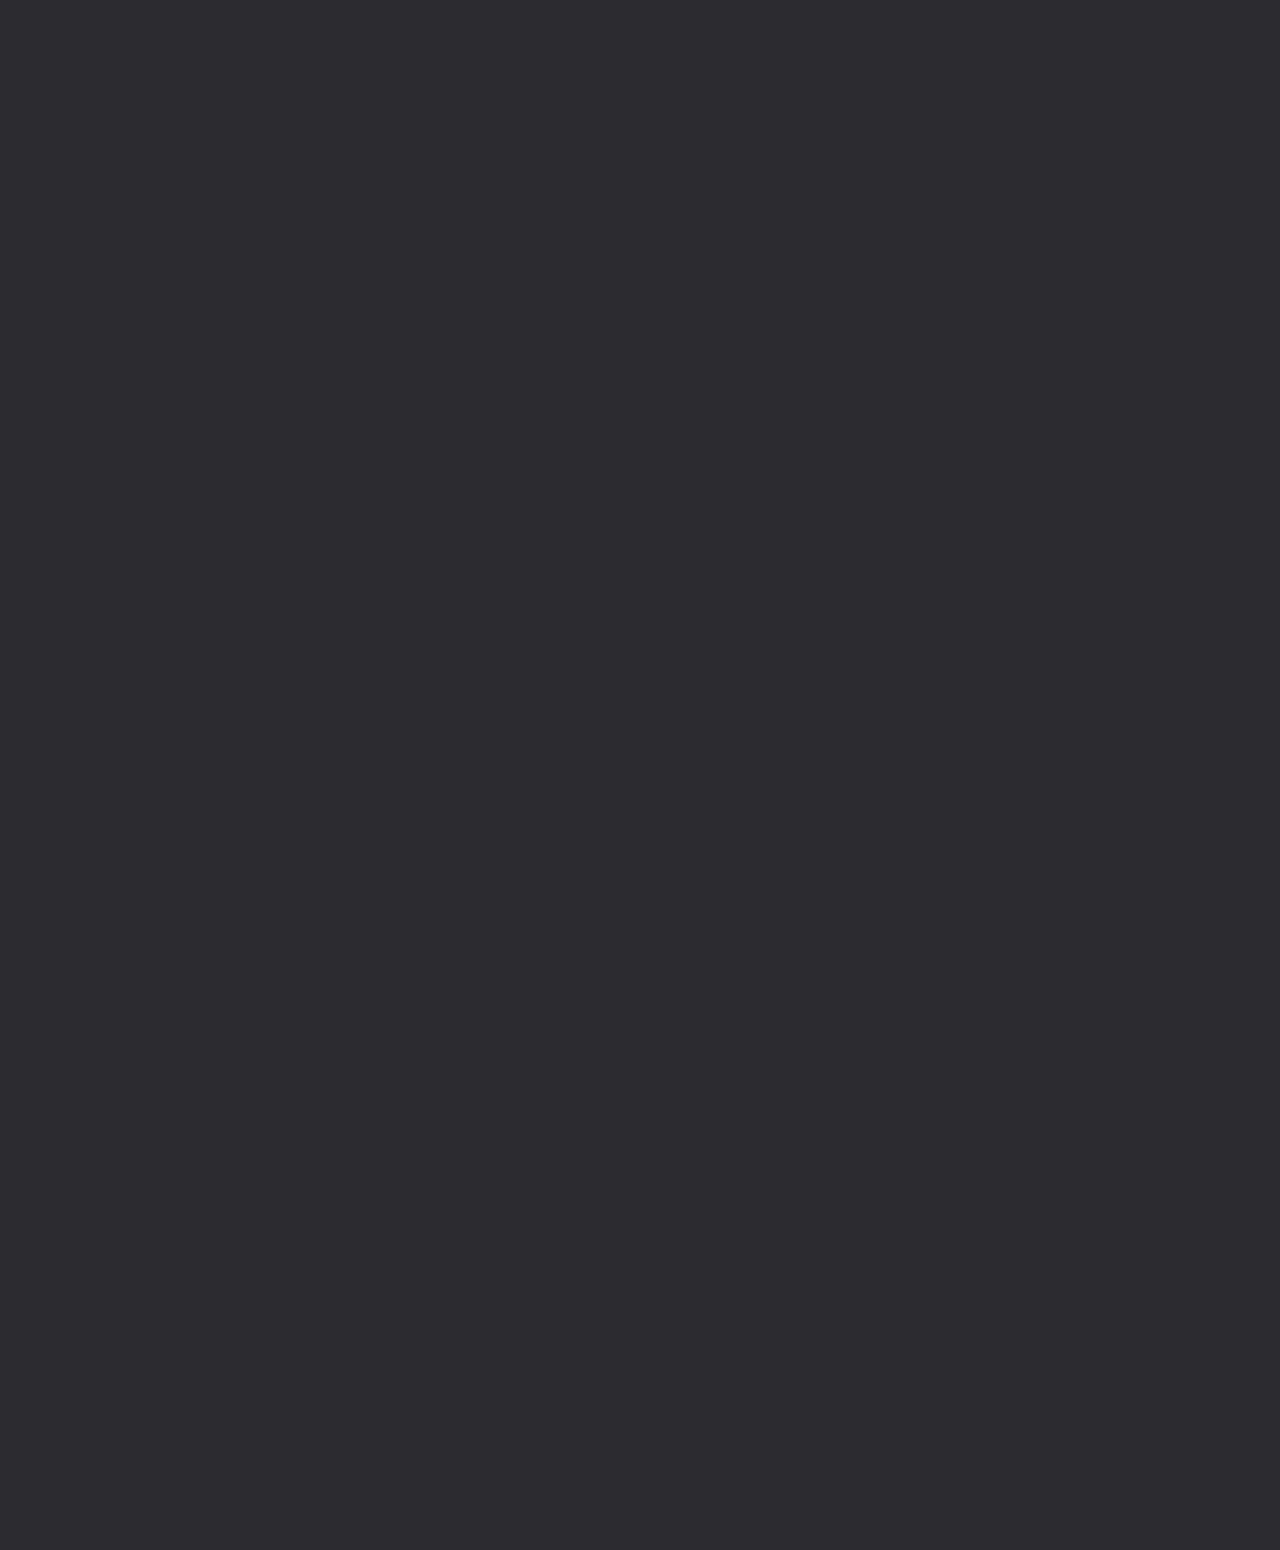
==== commit 5eb0ca6f: "wfdgfg" ====
--- a/Barbearia-main/aba2.html
+++ b/Barbearia-main/aba2.html
@@ -15,7 +15,7 @@
       <div class="let">
         <h1>SEG À SEX</h1>
         
-        <p>07:00 às 20 hrs</p> 
+        <p>07:00 às 21 hrs</p> 
         <h1>SÁBADO </h1> 
         
         <p style="margin-bottom: 0;">08:00 às 14:00</p>
@@ -36,30 +36,26 @@
           <p>20R92</p>
         </div>
         <div class="galeria-conteudo">
-          <img src="img/jaca3.jpg">
-          <h1>Jaca</h1>
+          <img src="./img/calvao-de-origem2.webp">
+          <h1>  Calvão de cria</h1>
           <p>20R92</p>
         </div>
         <div class="galeria-conteudo">
-          <img src="img/jaca3.jpg">
-          <h1>Jaca</h1>
+          <img src="img/americano.jpg">
+          <h1>Americano</h1>
           <p>20R92</p>
         </div>
         <div class="galeria-conteudo">
-          <img src="img/jaca3.jpg">
-          <h1>Jaca</h1>
+          <img src="img/calvao-de-origem1.webp">
+          <h1>calvo</h1>
           <p>20R92</p>
         </div>
         <div class="galeria-conteudo">
-          <img src="img/jaca3.jpg">
-          <h1>Jaca</h1>
+          <img src="img/calvao.de.cria.webp">
+          <h1>calvinho</h1>
           <p>20R92</p>
         </div>
-        <div class="galeria-conteudo">
-          <img src="img/jaca3.jpg">
-          <h1>Jaca</h1>
-          <p>20R92</p>
-        </div>
+        
         
         <!-- <img src="img/jaca3.jpg" alt="corte jaca">
 
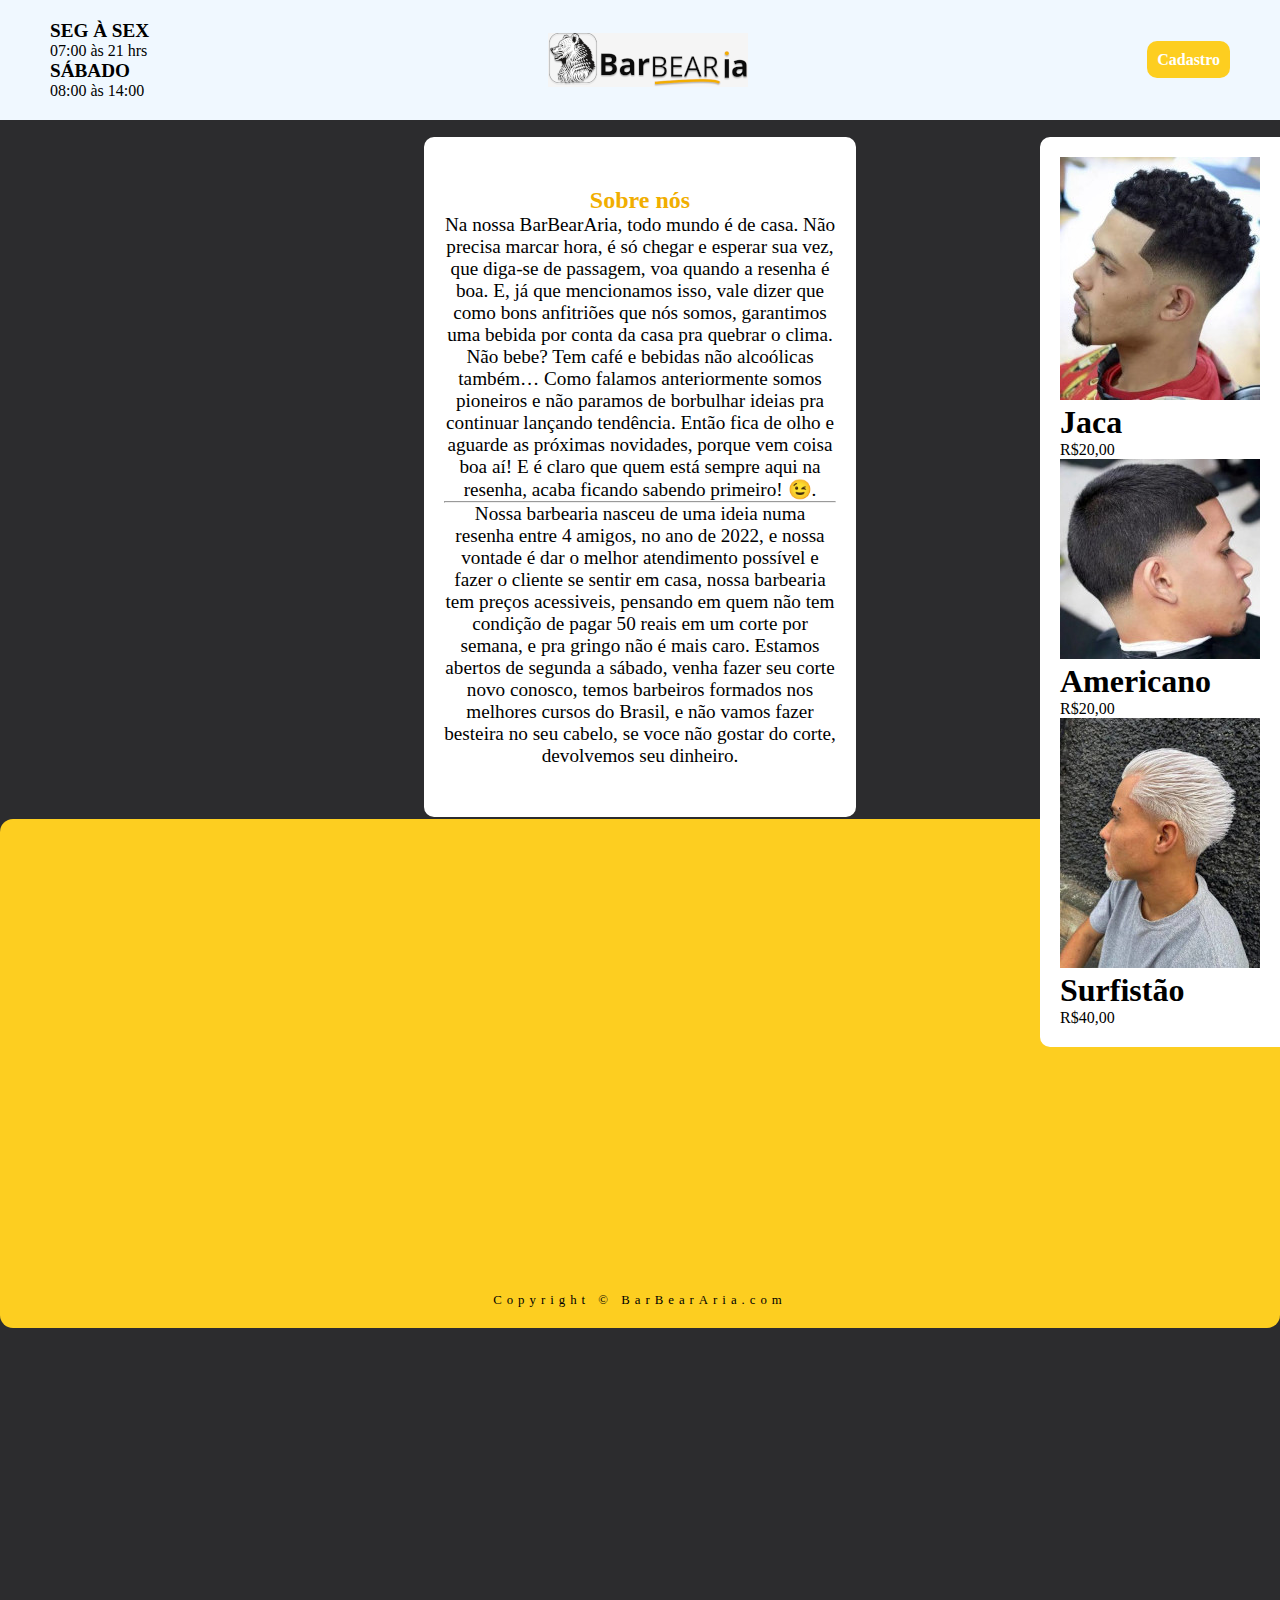
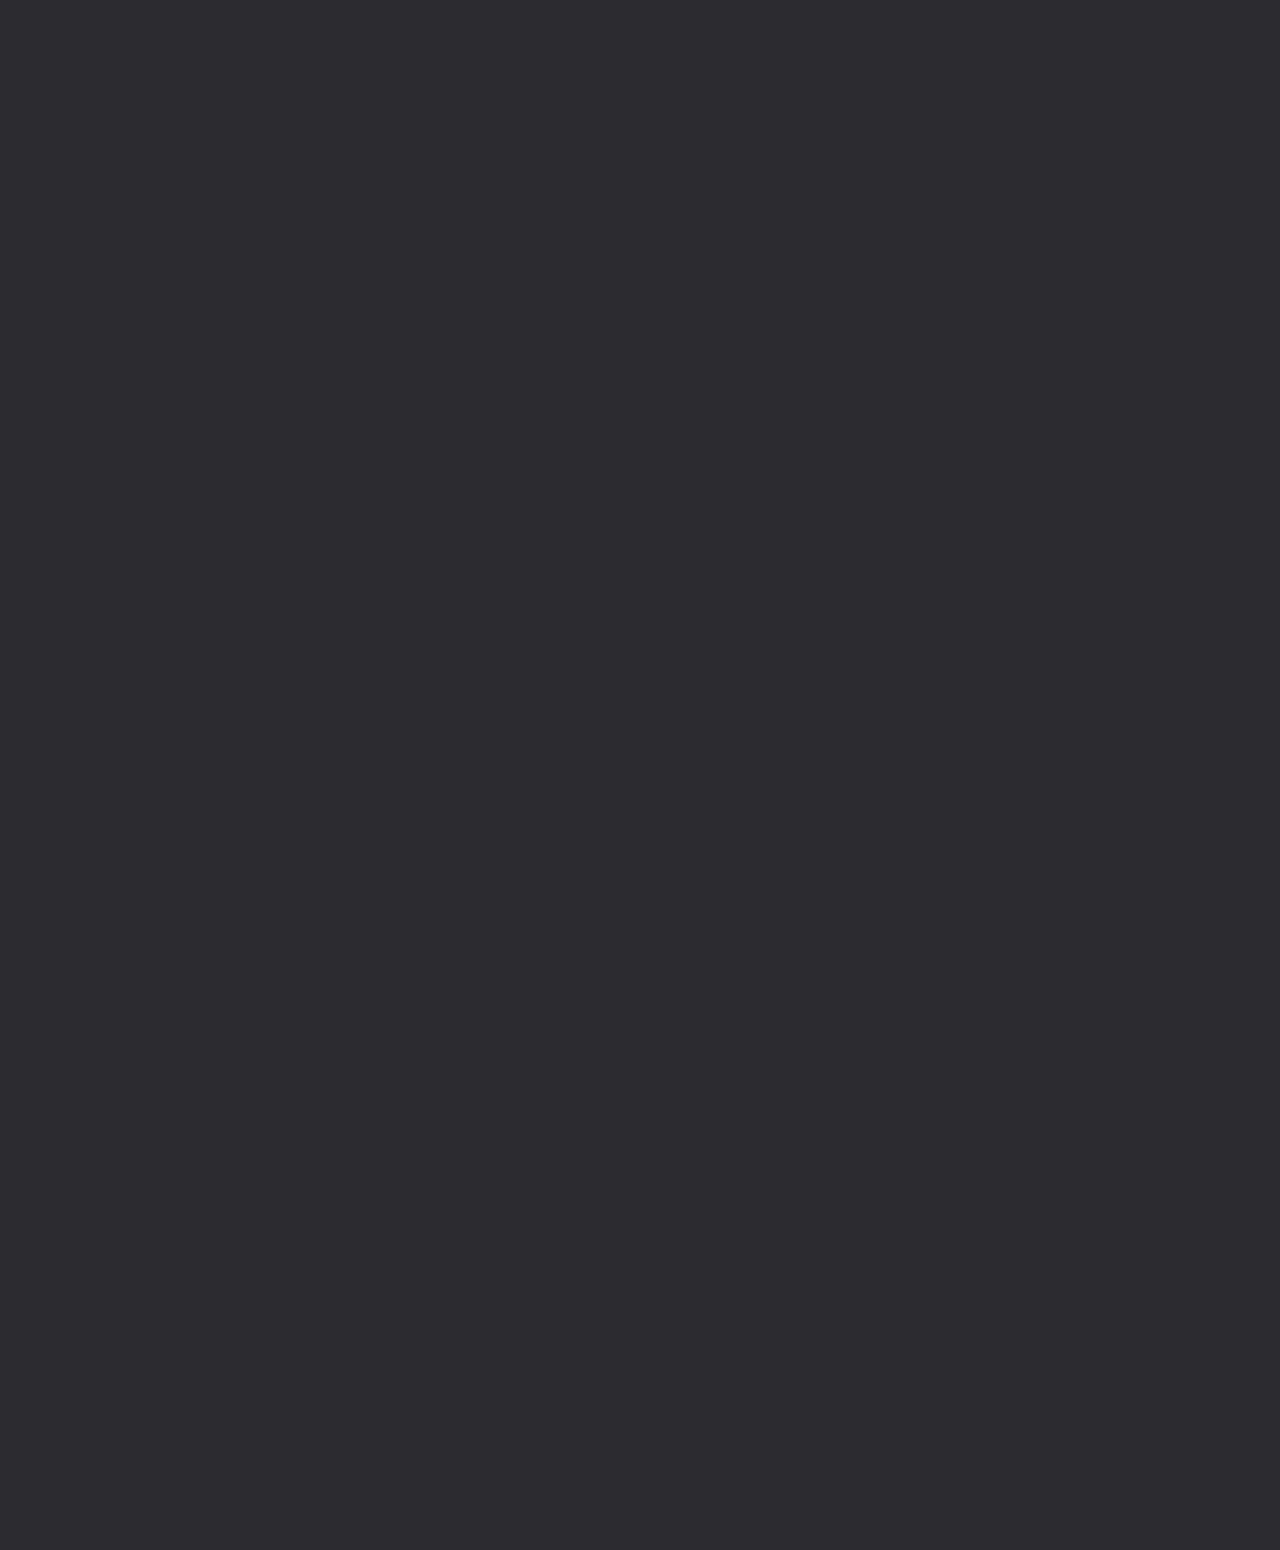
==== commit 44df6e76: "ctdutfuk" ====
--- a/Barbearia-main/aba2.html
+++ b/Barbearia-main/aba2.html
@@ -27,34 +27,25 @@
         <a href="form.html">Cadastro</a>
       </div>
     </header>  
-
     <main>
       <div class="galeria">
         <div class="galeria-conteudo">
           <img src="img/jaca3.jpg">
           <h1>Jaca</h1>
-          <p>20R92</p>
+          <p>R$20,00</p>
         </div>
-        <div class="galeria-conteudo">
-          <img src="./img/calvao-de-origem2.webp">
-          <h1>  Calvão de cria</h1>
-          <p>20R92</p>
-        </div>
+       
         <div class="galeria-conteudo">
           <img src="img/americano.jpg">
           <h1>Americano</h1>
-          <p>20R92</p>
+          <p>R$20,00</p>
         </div>
-        <div class="galeria-conteudo">
-          <img src="img/calvao-de-origem1.webp">
-          <h1>calvo</h1>
-          <p>20R92</p>
-        </div>
-        <div class="galeria-conteudo">
-          <img src="img/calvao.de.cria.webp">
-          <h1>calvinho</h1>
-          <p>20R92</p>
-        </div>
+        
+        <div>
+        <img src="img/surfistão.jpg" alt="corte surfistão">
+        <h1>Surfistão</h1>
+        <p>R$40,00</p>
+      </div>
         
         
         <!-- <img src="img/jaca3.jpg" alt="corte jaca">
@@ -102,7 +93,7 @@
       </div>
 
       <div class="sobre">
-        <h2>Sobre nós</h2>
+  <h2>Sobre nós</h2>
 
         <p>Na nossa BarBearAria, todo mundo é de casa. Não precisa marcar hora, é só chegar e esperar sua vez, que diga-se de passagem, voa quando a resenha é boa. E, já que mencionamos isso, vale dizer que como bons anfitriões que nós somos, garantimos uma bebida por conta da casa pra quebrar o clima. Não bebe? Tem café e bebidas não alcoólicas também…
 
@@ -115,15 +106,15 @@
       </div>
 
     </main>
-    
+    <section class="rodape">
     <div class="mapa iframe">
       <iframe src="https://www.google.com/maps/embed?pb=!1m18!1m12!1m3!1d3677.4550517346333!2d-43.39128868531646!3d-22.822647985054665!2m3!1f0!2f0!3f0!3m2!1i1024!2i768!4f13.1!3m3!1m2!1s0x9963f31ae0d2bd%3A0x2fa271f7b2268114!2sR.%20Javata%2C%20522%20-%20Anchieta%2C%20Rio%20de%20Janeiro%20-%20RJ%2C%2021655-400!5e0!3m2!1spt-BR!2sbr!4v1660617330589!5m2!1spt-BR!2sbr" width="600" height="450" style="border:0;" allowfullscreen="" loading="lazy" referrerpolicy="no-referrer-when-downgrade"></iframe>
     </div>
 
-    <footer class="rodape">
+    <footer>
       <p>Copyright &copy; BarBearAria.com</p>
     </footer>
-  
+    </section>
   </div>
 
   <script src="https://cdn.jsdelivr.net/npm/bootstrap@5.1.3/dist/js/bootstrap.bundle.min.js" integrity="sha384-ka7Sk0Gln4gmtz2MlQnikT1wXgYsOg+OMhuP+IlRH9sENBO0LRn5q+8nbTov4+1p" crossorigin="anonymous"></script>
--- a/Barbearia-main/css/style.css
+++ b/Barbearia-main/css/style.css
@@ -41,7 +41,7 @@
    border-radius: 10px;
    padding: 10px; 
    font-weight: bold;
-   transition: .3s;
+  transition-duration: 2s;
 }
 
 .cadastro a:hover{
@@ -50,7 +50,7 @@
 }
 
 main {
-   padding: 50px 100px;
+   padding: 17px 100px;
    position: relative;
 }
 
@@ -59,6 +59,7 @@
    background-color: white;
    border-radius: 10px 0 0 10px;
    padding: 20px;
+   padding-bottom: -20cm;
    display: flex;
    flex-direction: column;
    justify-content: center;
@@ -98,16 +99,14 @@
 
 .rodape{
    background-color: #FDCE20;
-   padding: 25px;
+   padding: 20px;
    padding-left: 5;
    color: rgb(0, 0, 0);
    text-align: center;
    font-size: 0.8em;
    letter-spacing: 5px;
-   margin-bottom: 30px;
- 
+   margin-bottom: 10px;
    border-radius: 13px;
-   
    margin-top: -15px;
 }
 
